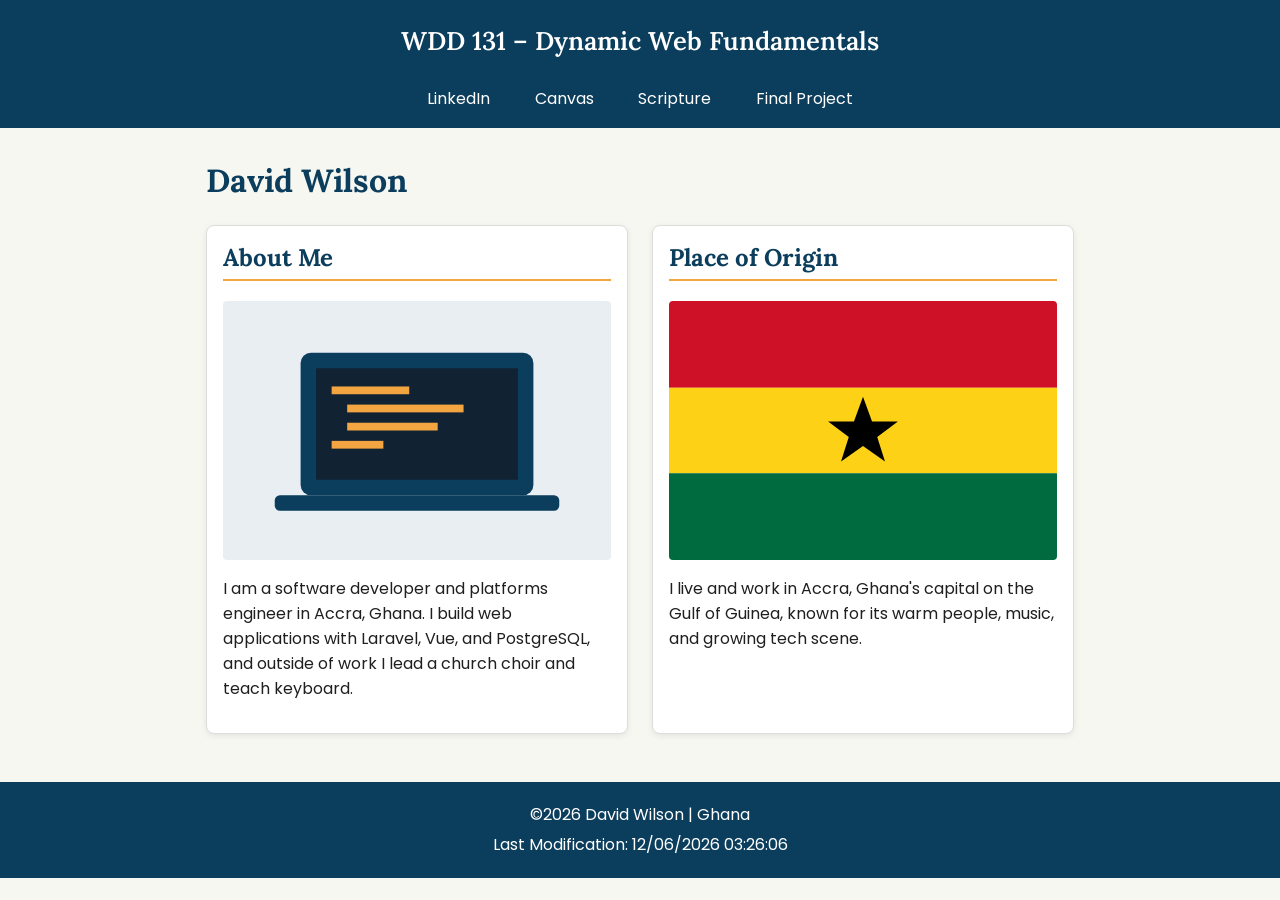
==== index.html @ 9692fb0b "W01 home page" ====
<!DOCTYPE html>
<html lang="en">
<head>
  <meta charset="UTF-8">
  <meta name="viewport" content="width=device-width, initial-scale=1.0">
  <title>WDD 131 – Dynamic Web Fundamentals – David Wilson</title>
  <meta name="description" content="WDD 131 – Dynamic Web Fundamentals course home page for David Wilson: software developer, coursework, and personal profile from Accra, Ghana.">
  <meta name="author" content="David Wilson">
  <link rel="preconnect" href="https://fonts.googleapis.com">
  <link rel="preconnect" href="https://fonts.gstatic.com" crossorigin>
  <link href="https://fonts.googleapis.com/css2?family=Poppins:wght@400;600&family=Lora:wght@400;600&display=swap" rel="stylesheet">
  <link rel="stylesheet" href="styles/base.css">
  <script src="scripts/getdates.js" defer></script>
</head>
<body>
  <header>
    <span id="course-title">WDD 131 – Dynamic Web Fundamentals</span>
    <nav>
      <a href="https://www.linkedin.com/">LinkedIn</a>
      <a href="https://byupw.instructure.com/">Canvas</a>
      <a href="https://www.churchofjesuschrist.org/study/scriptures/bofm/ether/12?lang=eng&amp;id=p27#p27">Scripture</a>
      <a href="#">Final Project</a>
    </nav>
  </header>

  <main>
    <h1>David Wilson</h1>

    <section class="card">
      <h2>About Me</h2>
      <img src="images/about.svg" alt="Illustration of a laptop with code on the screen" width="300" height="200">
      <p>I am a software developer and platforms engineer in Accra, Ghana. I build web applications with Laravel, Vue, and PostgreSQL, and outside of work I lead a church choir and teach keyboard.</p>
    </section>

    <section class="card">
      <h2>Place of Origin</h2>
      <img src="images/ghana.svg" alt="Simple illustration of the flag of Ghana" width="300" height="200">
      <p>I live and work in Accra, Ghana's capital on the Gulf of Guinea, known for its warm people, music, and growing tech scene.</p>
    </section>
  </main>

  <footer>
    <p>&copy;<span id="currentyear"></span> David Wilson | Ghana</p>
    <p id="lastModified"></p>
  </footer>
</body>
</html>
---- styles/base.css ----
:root {
  --primary: #0b3d5c;
  --accent: #f2a541;
  --light: #f7f7f2;
  --text: #1f1f1f;
  --heading-font: "Lora", Georgia, serif;
  --body-font: "Poppins", Arial, sans-serif;
}

* { box-sizing: border-box; }

body {
  margin: 0;
  font-family: var(--body-font);
  color: var(--text);
  background-color: var(--light);
}

header {
  background-color: var(--primary);
  color: #fff;
  text-align: center;
  padding: 1.5rem 1rem 0;
}

#course-title {
  display: block;
  font-family: var(--heading-font);
  font-size: 1.6rem;
  font-weight: 600;
  padding-bottom: 1rem;
}

nav {
  display: flex;
  justify-content: center;
  flex-wrap: wrap;
}

nav a {
  color: #fff;
  text-decoration: none;
  padding: 0.8rem 1.4rem;
  border-bottom: 4px solid transparent;
  transition: background-color 0.3s, border-color 0.3s, color 0.3s;
}

nav a:hover,
nav a:focus {
  background-color: var(--accent);
  color: var(--primary);
  border-bottom-color: #fff;
}

main {
  max-width: 900px;
  margin: 0 auto;
  padding: 1rem;
  display: grid;
  grid-template-columns: repeat(auto-fit, minmax(280px, 1fr));
  gap: 1.5rem;
}

h1 {
  grid-column: 1 / -1;
  font-family: var(--heading-font);
  color: var(--primary);
  margin: 1rem 0 0;
}

.card {
  background-color: #fff;
  border: 1px solid #ddd;
  border-radius: 8px;
  padding: 1rem;
  box-shadow: 0 2px 6px rgba(0, 0, 0, 0.08);
}

.card h2 {
  font-family: var(--heading-font);
  color: var(--primary);
  margin-top: 0;
  border-bottom: 2px solid var(--accent);
  padding-bottom: 0.4rem;
}

.card img {
  display: block;
  width: 100%;
  height: auto;
  border-radius: 4px;
}

footer {
  background-color: var(--primary);
  color: #fff;
  text-align: center;
  padding: 1rem;
  margin-top: 2rem;
}

footer p { margin: 0.3rem 0; }
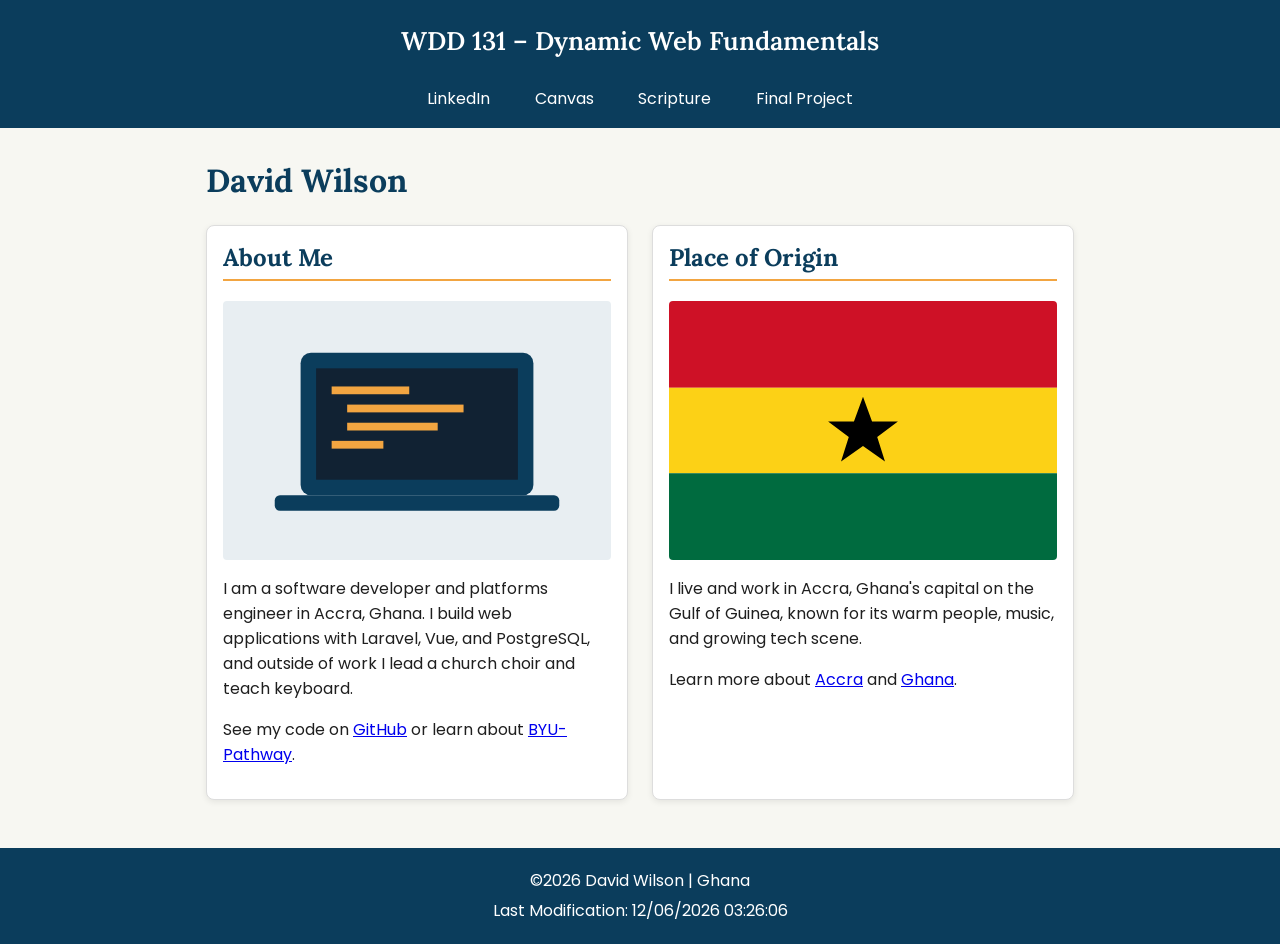
==== commit 0917f10e: "Add card links" ====
--- a/index.html
+++ b/index.html
@@ -30,12 +30,14 @@
       <h2>About Me</h2>
       <img src="images/about.svg" alt="Illustration of a laptop with code on the screen" width="300" height="200">
       <p>I am a software developer and platforms engineer in Accra, Ghana. I build web applications with Laravel, Vue, and PostgreSQL, and outside of work I lead a church choir and teach keyboard.</p>
+      <p>See my code on <a href="https://github.com/Ydeem">GitHub</a> or learn about <a href="https://www.byupathway.org/">BYU-Pathway</a>.</p>
     </section>
 
     <section class="card">
       <h2>Place of Origin</h2>
       <img src="images/ghana.svg" alt="Simple illustration of the flag of Ghana" width="300" height="200">
       <p>I live and work in Accra, Ghana's capital on the Gulf of Guinea, known for its warm people, music, and growing tech scene.</p>
+      <p>Learn more about <a href="https://en.wikipedia.org/wiki/Accra">Accra</a> and <a href="https://en.wikipedia.org/wiki/Ghana">Ghana</a>.</p>
     </section>
   </main>
 
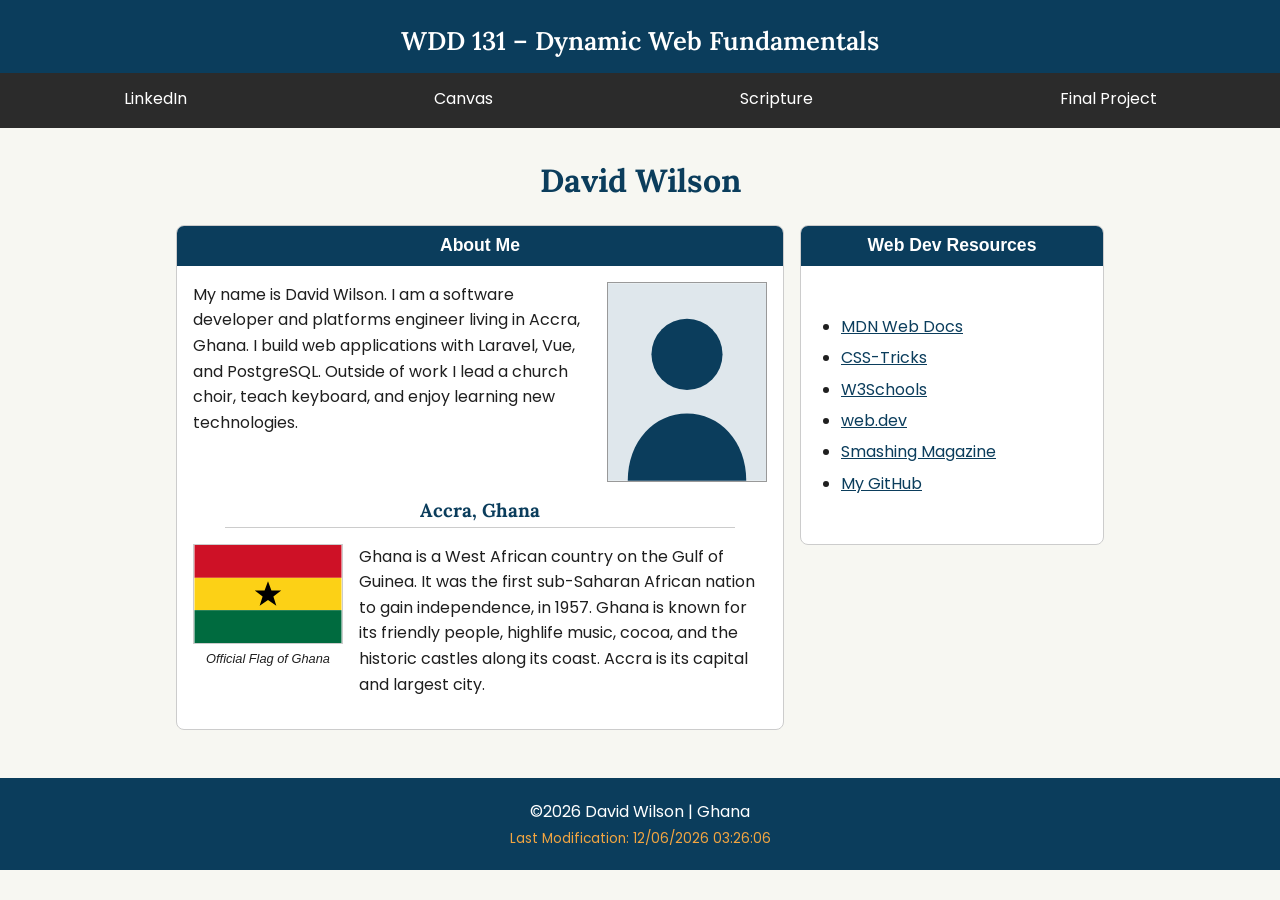
==== commit 5a2e6cf3: "Match example layout" ====
--- a/index.html
+++ b/index.html
@@ -26,18 +26,32 @@
   <main>
     <h1>David Wilson</h1>
 
-    <section class="card">
+    <section class="card about">
       <h2>About Me</h2>
-      <img src="images/about.svg" alt="Illustration of a laptop with code on the screen" width="300" height="200">
-      <p>I am a software developer and platforms engineer in Accra, Ghana. I build web applications with Laravel, Vue, and PostgreSQL, and outside of work I lead a church choir and teach keyboard.</p>
-      <p>See my code on <a href="https://github.com/Ydeem">GitHub</a> or learn about <a href="https://www.byupathway.org/">BYU-Pathway</a>.</p>
+      <div class="card-body">
+        <img class="profile" src="images/profile.svg" alt="Portrait of David Wilson" width="160" height="200">
+        <p>My name is David Wilson. I am a software developer and platforms engineer living in Accra, Ghana. I build web applications with Laravel, Vue, and PostgreSQL. Outside of work I lead a church choir, teach keyboard, and enjoy learning new technologies.</p>
+        <h3>Accra, Ghana</h3>
+        <figure>
+          <img src="images/ghana.svg" alt="Flag of Ghana" width="150" height="100">
+          <figcaption>Official Flag of Ghana</figcaption>
+        </figure>
+        <p>Ghana is a West African country on the Gulf of Guinea. It was the first sub-Saharan African nation to gain independence, in 1957. Ghana is known for its friendly people, highlife music, cocoa, and the historic castles along its coast. Accra is its capital and largest city.</p>
+      </div>
     </section>
 
-    <section class="card">
-      <h2>Place of Origin</h2>
-      <img src="images/ghana.svg" alt="Simple illustration of the flag of Ghana" width="300" height="200">
-      <p>I live and work in Accra, Ghana's capital on the Gulf of Guinea, known for its warm people, music, and growing tech scene.</p>
-      <p>Learn more about <a href="https://en.wikipedia.org/wiki/Accra">Accra</a> and <a href="https://en.wikipedia.org/wiki/Ghana">Ghana</a>.</p>
+    <section class="card resources">
+      <h2>Web Dev Resources</h2>
+      <div class="card-body">
+        <ul>
+          <li><a href="https://developer.mozilla.org/">MDN Web Docs</a></li>
+          <li><a href="https://css-tricks.com/">CSS-Tricks</a></li>
+          <li><a href="https://www.w3schools.com/">W3Schools</a></li>
+          <li><a href="https://web.dev/">web.dev</a></li>
+          <li><a href="https://www.smashingmagazine.com/">Smashing Magazine</a></li>
+          <li><a href="https://github.com/Ydeem">My GitHub</a></li>
+        </ul>
+      </div>
     </section>
   </main>
 
--- a/styles/base.css
+++ b/styles/base.css
@@ -20,7 +20,7 @@
   background-color: var(--primary);
   color: #fff;
   text-align: center;
-  padding: 1.5rem 1rem 0;
+  padding: 1.5rem 0 0;
 }
 
 #course-title {
@@ -33,8 +33,9 @@
 
 nav {
   display: flex;
-  justify-content: center;
+  justify-content: space-around;
   flex-wrap: wrap;
+  background-color: #2b2b2b;
 }
 
 nav a {
@@ -53,42 +54,96 @@
 }
 
 main {
-  max-width: 900px;
+  max-width: 960px;
   margin: 0 auto;
   padding: 1rem;
   display: grid;
-  grid-template-columns: repeat(auto-fit, minmax(280px, 1fr));
-  gap: 1.5rem;
+  grid-template-columns: 2fr 1fr;
+  gap: 1rem;
+  align-items: start;
 }
 
 h1 {
   grid-column: 1 / -1;
+  text-align: center;
   font-family: var(--heading-font);
   color: var(--primary);
-  margin: 1rem 0 0;
+  margin: 1rem 0 0.5rem;
 }
 
 .card {
   background-color: #fff;
-  border: 1px solid #ddd;
+  border: 1px solid #ccc;
   border-radius: 8px;
-  padding: 1rem;
-  box-shadow: 0 2px 6px rgba(0, 0, 0, 0.08);
+  overflow: hidden;
 }
 
 .card h2 {
+  margin: 0;
+  padding: 0.6rem;
+  background-color: var(--primary);
+  color: #fff;
+  font-size: 1.1rem;
+  text-align: center;
+}
+
+.card-body {
+  padding: 1rem;
+}
+
+.profile {
+  float: right;
+  margin: 0 0 1rem 1rem;
+  border: 1px solid #999;
+}
+
+.card h3 {
+  clear: both;
+  text-align: center;
   font-family: var(--heading-font);
   color: var(--primary);
-  margin-top: 0;
-  border-bottom: 2px solid var(--accent);
-  padding-bottom: 0.4rem;
+  border-bottom: 1px solid #ccc;
+  padding-bottom: 0.3rem;
+  margin: 1rem 2rem;
 }
 
-.card img {
+figure {
+  float: left;
+  margin: 0 1rem 0.5rem 0;
+  text-align: center;
+}
+
+figure img {
+  border: 1px solid #ccc;
+}
+
+figcaption {
+  font-size: 0.8rem;
+  font-style: italic;
+}
+
+.card p {
+  line-height: 1.6;
+  margin-top: 0;
+}
+
+.about .card-body::after {
+  content: "";
   display: block;
-  width: 100%;
-  height: auto;
-  border-radius: 4px;
+  clear: both;
+}
+
+.resources ul {
+  margin: 2rem 0;
+  padding-left: 1.5rem;
+}
+
+.resources li {
+  margin-bottom: 0.4rem;
+}
+
+.resources a {
+  color: var(--primary);
 }
 
 footer {
@@ -100,3 +155,12 @@
 }
 
 footer p { margin: 0.3rem 0; }
+
+#lastModified {
+  color: var(--accent);
+  font-size: 0.85rem;
+}
+
+@media (max-width: 700px) {
+  main { grid-template-columns: 1fr; }
+}
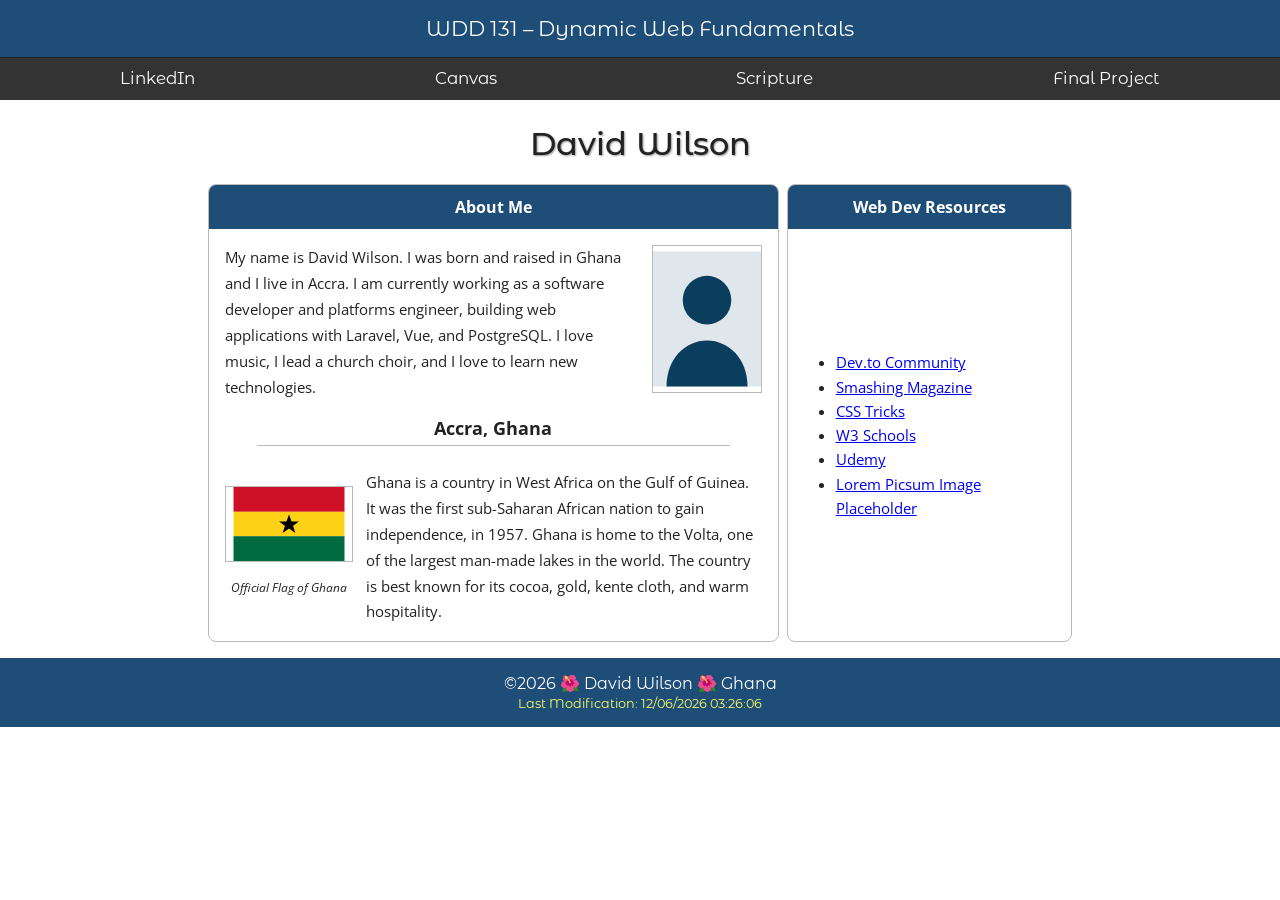
==== commit 5849cf62: "Match example design" ====
--- a/index.html
+++ b/index.html
@@ -8,7 +8,7 @@
   <meta name="author" content="David Wilson">
   <link rel="preconnect" href="https://fonts.googleapis.com">
   <link rel="preconnect" href="https://fonts.gstatic.com" crossorigin>
-  <link href="https://fonts.googleapis.com/css2?family=Poppins:wght@400;600&family=Lora:wght@400;600&display=swap" rel="stylesheet">
+  <link href="https://fonts.googleapis.com/css2?family=Montserrat+Alternates:wght@400;500&family=Open+Sans:wght@400;700&display=swap" rel="stylesheet">
   <link rel="stylesheet" href="styles/base.css">
   <script src="scripts/getdates.js" defer></script>
 </head>
@@ -29,14 +29,14 @@
     <section class="card about">
       <h2>About Me</h2>
       <div class="card-body">
-        <img class="profile" src="images/profile.svg" alt="Portrait of David Wilson" width="160" height="200">
-        <p>My name is David Wilson. I am a software developer and platforms engineer living in Accra, Ghana. I build web applications with Laravel, Vue, and PostgreSQL. Outside of work I lead a church choir, teach keyboard, and enjoy learning new technologies.</p>
+        <img class="profile" src="images/profile.svg" alt="Portrait of David Wilson" width="110" height="148">
+        <p>My name is David Wilson. I was born and raised in Ghana and I live in Accra. I am currently working as a software developer and platforms engineer, building web applications with Laravel, Vue, and PostgreSQL. I love music, I lead a church choir, and I love to learn new technologies.</p>
         <h3>Accra, Ghana</h3>
         <figure>
-          <img src="images/ghana.svg" alt="Flag of Ghana" width="150" height="100">
+          <img src="images/ghana.svg" alt="Flag of Ghana" width="128" height="76">
           <figcaption>Official Flag of Ghana</figcaption>
         </figure>
-        <p>Ghana is a West African country on the Gulf of Guinea. It was the first sub-Saharan African nation to gain independence, in 1957. Ghana is known for its friendly people, highlife music, cocoa, and the historic castles along its coast. Accra is its capital and largest city.</p>
+        <p>Ghana is a country in West Africa on the Gulf of Guinea. It was the first sub-Saharan African nation to gain independence, in 1957. Ghana is home to the Volta, one of the largest man-made lakes in the world. The country is best known for its cocoa, gold, kente cloth, and warm hospitality.</p>
       </div>
     </section>
 
@@ -44,19 +44,19 @@
       <h2>Web Dev Resources</h2>
       <div class="card-body">
         <ul>
-          <li><a href="https://developer.mozilla.org/">MDN Web Docs</a></li>
-          <li><a href="https://css-tricks.com/">CSS-Tricks</a></li>
-          <li><a href="https://www.w3schools.com/">W3Schools</a></li>
-          <li><a href="https://web.dev/">web.dev</a></li>
+          <li><a href="https://dev.to/">Dev.to Community</a></li>
           <li><a href="https://www.smashingmagazine.com/">Smashing Magazine</a></li>
-          <li><a href="https://github.com/Ydeem">My GitHub</a></li>
+          <li><a href="https://css-tricks.com/">CSS Tricks</a></li>
+          <li><a href="https://www.w3schools.com/">W3 Schools</a></li>
+          <li><a href="https://www.udemy.com/">Udemy</a></li>
+          <li><a href="https://picsum.photos/">Lorem Picsum Image Placeholder</a></li>
         </ul>
       </div>
     </section>
   </main>
 
   <footer>
-    <p>&copy;<span id="currentyear"></span> David Wilson | Ghana</p>
+    <p>&copy;<span id="currentyear"></span> 🌺 David Wilson 🌺 Ghana</p>
     <p id="lastModified"></p>
   </footer>
 </body>
--- a/styles/base.css
+++ b/styles/base.css
@@ -1,10 +1,11 @@
 :root {
-  --primary: #0b3d5c;
-  --accent: #f2a541;
-  --light: #f7f7f2;
-  --text: #1f1f1f;
-  --heading-font: "Lora", Georgia, serif;
-  --body-font: "Poppins", Arial, sans-serif;
+  --primary: #1e4d78;
+  --nav-bg: #333333;
+  --text: #222222;
+  --border: #bbbbbb;
+  --highlight: #ffff66;
+  --heading-font: "Montserrat Alternates", Arial, sans-serif;
+  --body-font: "Open Sans", Arial, sans-serif;
 }
 
 * { box-sizing: border-box; }
@@ -13,118 +14,128 @@
   margin: 0;
   font-family: var(--body-font);
   color: var(--text);
-  background-color: var(--light);
+  background-color: #fff;
 }
 
+/* Header and navigation */
 header {
   background-color: var(--primary);
   color: #fff;
   text-align: center;
-  padding: 1.5rem 0 0;
+  font-family: var(--heading-font);
 }
 
 #course-title {
   display: block;
-  font-family: var(--heading-font);
-  font-size: 1.6rem;
-  font-weight: 600;
-  padding-bottom: 1rem;
+  font-size: 1.3rem;
+  padding: 1rem;
 }
 
 nav {
   display: flex;
-  justify-content: space-around;
-  flex-wrap: wrap;
-  background-color: #2b2b2b;
+  justify-content: space-between;
+  background-color: var(--nav-bg);
+  border-top: 1px solid #222;
 }
 
 nav a {
+  flex: 1 1 auto;
   color: #fff;
   text-decoration: none;
-  padding: 0.8rem 1.4rem;
-  border-bottom: 4px solid transparent;
-  transition: background-color 0.3s, border-color 0.3s, color 0.3s;
+  font-size: 1.05rem;
+  padding: 0.6rem 1rem;
+  border-bottom: 3px solid transparent;
+  transition: background-color 0.3s, border-color 0.3s;
 }
 
 nav a:hover,
 nav a:focus {
-  background-color: var(--accent);
-  color: var(--primary);
-  border-bottom-color: #fff;
+  background-color: #000;
+  border-bottom-color: var(--highlight);
 }
 
+/* Main layout */
 main {
-  max-width: 960px;
+  max-width: 880px;
   margin: 0 auto;
-  padding: 1rem;
+  padding: 0 0.5rem 1rem;
   display: grid;
   grid-template-columns: 2fr 1fr;
-  gap: 1rem;
-  align-items: start;
+  gap: 0.5rem;
 }
 
 h1 {
   grid-column: 1 / -1;
   text-align: center;
   font-family: var(--heading-font);
-  color: var(--primary);
-  margin: 1rem 0 0.5rem;
+  font-weight: 500;
+  font-size: 2rem;
+  margin: 1.5rem 0 0.8rem;
+  text-shadow: 1px 1px 2px #999;
 }
 
+/* Cards */
 .card {
-  background-color: #fff;
-  border: 1px solid #ccc;
+  display: flex;
+  flex-direction: column;
+  border: 1px solid var(--border);
   border-radius: 8px;
   overflow: hidden;
 }
 
 .card h2 {
   margin: 0;
-  padding: 0.6rem;
+  padding: 0.7rem;
   background-color: var(--primary);
   color: #fff;
-  font-size: 1.1rem;
+  font-size: 1rem;
+  font-weight: 700;
   text-align: center;
 }
 
 .card-body {
+  flex: 1;
   padding: 1rem;
+  font-size: 0.95rem;
+}
+
+.card p {
+  line-height: 1.7;
+  margin: 0;
 }
 
 .profile {
   float: right;
-  margin: 0 0 1rem 1rem;
-  border: 1px solid #999;
+  margin: 0 0 1rem 0.8rem;
+  border: 1px solid var(--border);
 }
 
 .card h3 {
   clear: both;
   text-align: center;
-  font-family: var(--heading-font);
-  color: var(--primary);
-  border-bottom: 1px solid #ccc;
+  font-size: 1.1rem;
+  margin: 1rem 2rem 1.5rem;
   padding-bottom: 0.3rem;
-  margin: 1rem 2rem;
+  border-bottom: 1px solid var(--border);
 }
 
 figure {
   float: left;
-  margin: 0 1rem 0.5rem 0;
+  width: 128px;
+  margin: 1rem 0.8rem 0.5rem 0;
   text-align: center;
 }
 
 figure img {
-  border: 1px solid #ccc;
+  display: block;
+  border: 1px solid var(--border);
 }
 
 figcaption {
-  font-size: 0.8rem;
+  font-size: 0.75rem;
   font-style: italic;
-}
-
-.card p {
   line-height: 1.6;
-  margin-top: 0;
+  margin-top: 1rem;
 }
 
 .about .card-body::after {
@@ -133,34 +144,44 @@
   clear: both;
 }
 
+/* Resources card: list centered vertically */
+.resources .card-body {
+  display: flex;
+  align-items: center;
+}
+
 .resources ul {
-  margin: 2rem 0;
-  padding-left: 1.5rem;
+  margin: 0;
+  padding-left: 2rem;
 }
 
 .resources li {
-  margin-bottom: 0.4rem;
+  line-height: 1.6;
 }
 
 .resources a {
-  color: var(--primary);
+  color: #0000ee;
 }
 
+/* Footer */
 footer {
   background-color: var(--primary);
   color: #fff;
   text-align: center;
-  padding: 1rem;
-  margin-top: 2rem;
+  font-family: var(--heading-font);
+  padding: 0.8rem;
 }
 
-footer p { margin: 0.3rem 0; }
+footer p {
+  margin: 0.2rem 0;
+}
 
 #lastModified {
-  color: var(--accent);
-  font-size: 0.85rem;
+  color: var(--highlight);
+  font-size: 0.8rem;
 }
 
 @media (max-width: 700px) {
   main { grid-template-columns: 1fr; }
+  nav { flex-direction: column; }
 }
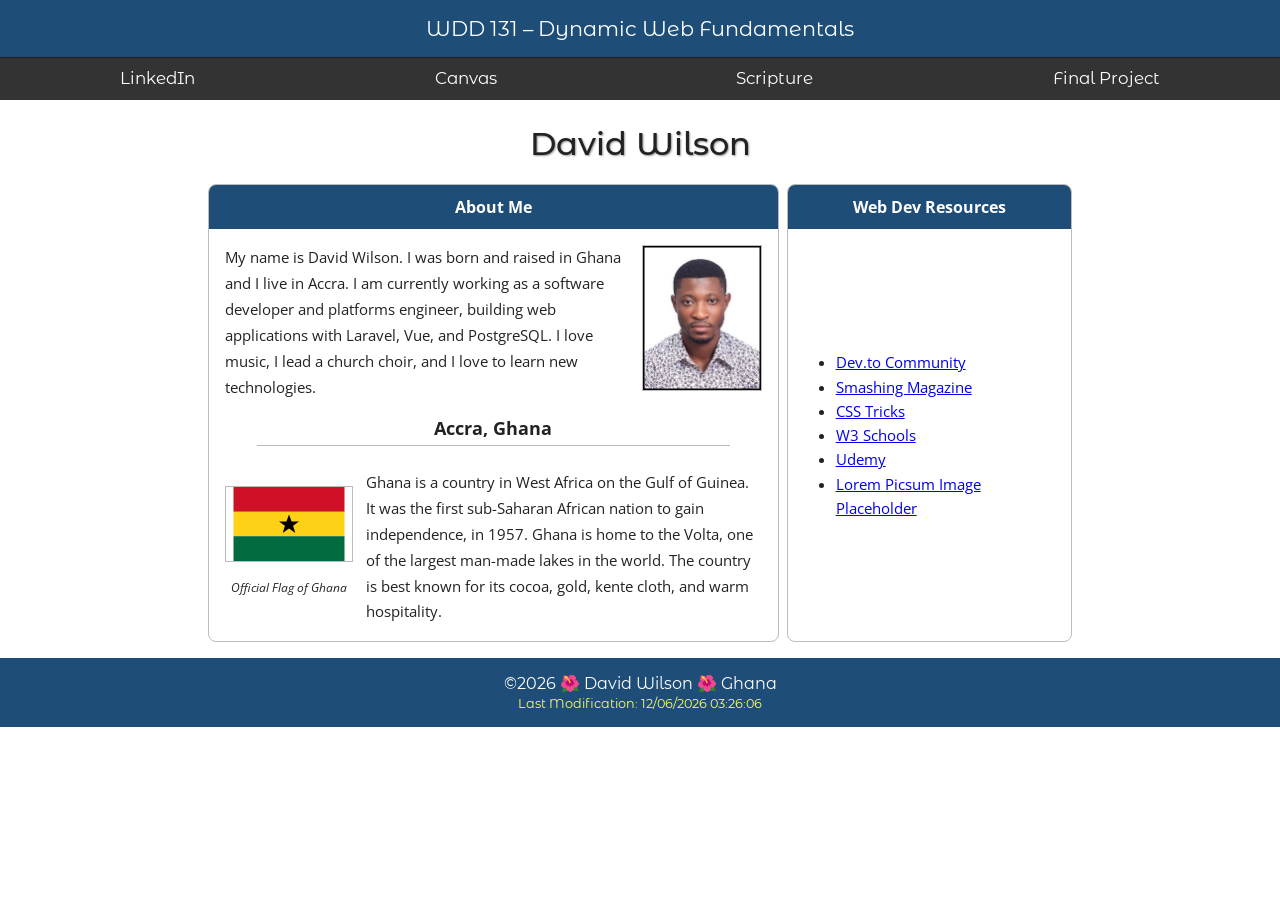
==== commit ab9c03fc: "Add profile photo" ====
--- a/index.html
+++ b/index.html
@@ -29,7 +29,7 @@
     <section class="card about">
       <h2>About Me</h2>
       <div class="card-body">
-        <img class="profile" src="images/profile.svg" alt="Portrait of David Wilson" width="110" height="148">
+        <img class="profile" src="images/profile.jpg" alt="Portrait of David Wilson" width="120" height="146">
         <p>My name is David Wilson. I was born and raised in Ghana and I live in Accra. I am currently working as a software developer and platforms engineer, building web applications with Laravel, Vue, and PostgreSQL. I love music, I lead a church choir, and I love to learn new technologies.</p>
         <h3>Accra, Ghana</h3>
         <figure>
